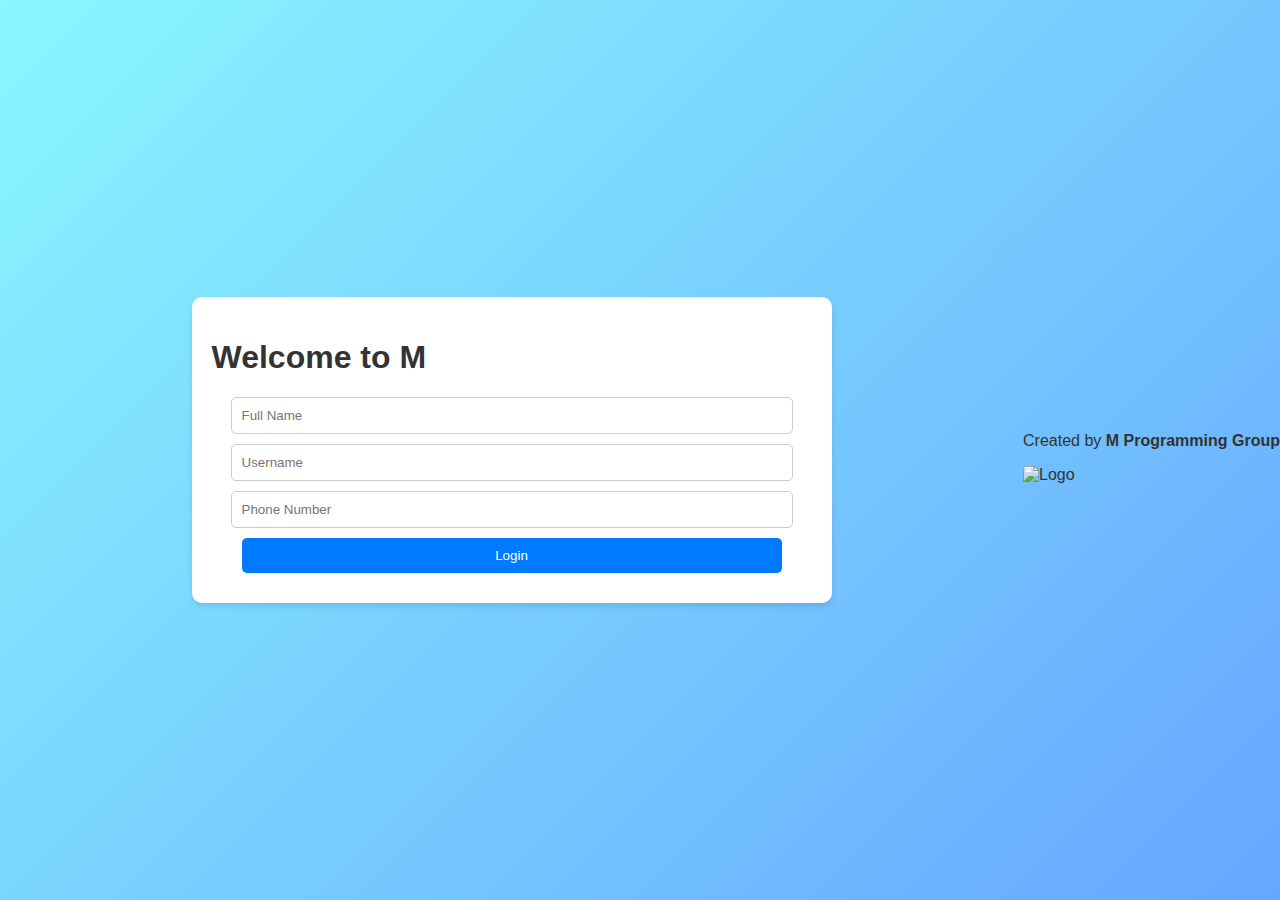
==== index.html @ b7b49cfd "Upload Code" ====
<!DOCTYPE html>
<html lang="en">
<head>
  <meta charset="UTF-8">
  <meta name="viewport" content="width=device-width, initial-scale=1.0">
  <title>M</title>
  <link rel="stylesheet" href="css/styles.css">
</head>
<body>
  <footer>
    <p>Created by <strong>M Programming Group</strong></p>
    <img src="urlsa/logo.png" alt="Logo">
  </footer>
  <script>
    const user = localStorage.getItem('currentUser');
    if (user) {
      window.location.href = "pages/chat.html";
    } else {
      window.location.href = "pages/login.html";
    }
  </script>
</body>
</html>
---- css/styles.css ----
/* General styles */
body {
    font-family: 'Arial', sans-serif;
    background: linear-gradient(135deg, #89f7fe, #66a6ff);
    display: flex;
    justify-content: center;
    align-items: center;
    height: 100vh;
    margin: 0;
    color: #333;
  }
  
  /* Login and Chat Containers */
  .login-container, .chat-container {
    background: white;
    padding: 20px;
    border-radius: 10px;
    width: 95%;
    max-width: 600px;
    margin: auto;
    box-shadow: 0 4px 6px rgba(0, 0, 0, 0.1);
    animation: fadeIn 0.5s ease-in-out;
  }
  
  /* Form and Input Fields */
  input, textarea, button {
    display: block;
    width: 90%;
    margin: 10px auto;
    padding: 10px;
    border-radius: 5px;
    border: 1px solid #ccc;
  }
  
  textarea {
    height: 80px;
  }
  
  button {
    background-color: #007BFF;
    color: white;
    border: none;
    cursor: pointer;
    padding: 10px 20px;
    border-radius: 5px;
  }
  
  button:hover {
    background-color: #0056b3;
  }
  
  /* Chat History */
  .chat-box, .chat-history, .favorite-stickers, .theme-upload {
    margin: 20px 0;
  }
  
  ul#chat-list, ul#favorite-list {
    list-style: none;
    padding: 0;
  }
  
  ul#chat-list li, ul#favorite-list li {
    margin-bottom: 15px;
    padding: 10px;
    background-color: #f9f9f9;
    border-radius: 5px;
    box-shadow: 0 2px 5px rgba(0, 0, 0, 0.1);
    transition: transform 0.3s ease, box-shadow 0.3s ease;
  }
  
  ul#chat-list li:hover, ul#favorite-list li:hover {
    transform: scale(1.02);
    box-shadow: 0 2px 10px rgba(0, 0, 0, 0.15);
  }
  
  /* Chat Media */
  .chat-media {
    display: block;
    max-width: 100%;
    margin-top: 10px;
    border-radius: 5px;
  }
  
  /* Animations */
  @keyframes fadeIn {
    from {
      opacity: 0;
      transform: translateY(20px);
    }
    to {
      opacity: 1;
      transform: translateY(0);
    }
  }
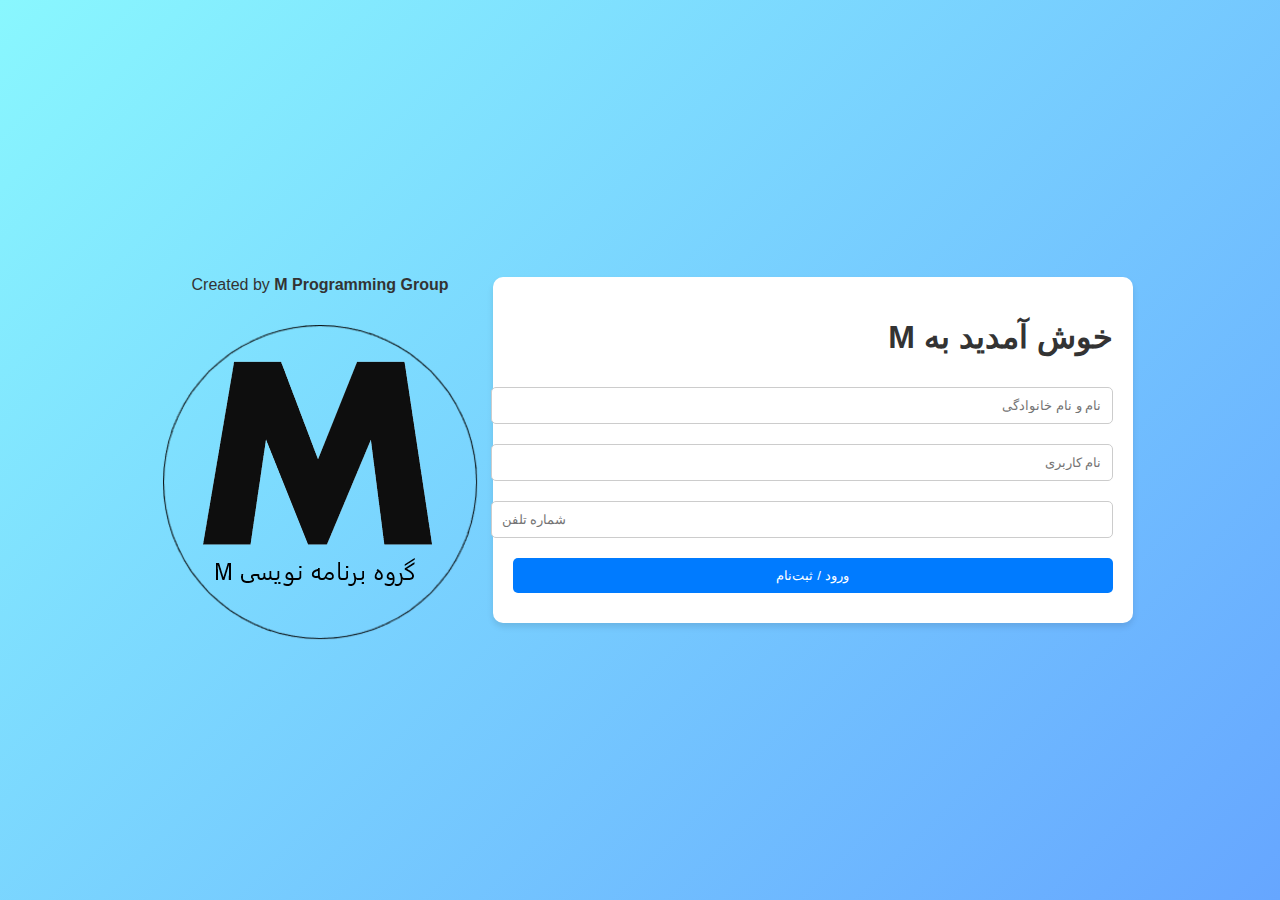
==== commit 354e6534: "پ" ====
--- a/index.html
+++ b/index.html
@@ -1,5 +1,5 @@
 <!DOCTYPE html>
-<html lang="en">
+<html lang="fa">
 <head>
   <meta charset="UTF-8">
   <meta name="viewport" content="width=device-width, initial-scale=1.0">
--- a/css/styles.css
+++ b/css/styles.css
@@ -5,90 +5,119 @@
     display: flex;
     justify-content: center;
     align-items: center;
-    height: 100vh;
+    min-height: 100vh;
     margin: 0;
+    direction: rtl;
     color: #333;
   }
   
-  /* Login and Chat Containers */
+  /* Containers */
   .login-container, .chat-container {
-    background: white;
+    background: #fff;
     padding: 20px;
     border-radius: 10px;
     width: 95%;
     max-width: 600px;
-    margin: auto;
-    box-shadow: 0 4px 6px rgba(0, 0, 0, 0.1);
+    box-shadow: 0 4px 6px rgba(0,0,0,0.1);
     animation: fadeIn 0.5s ease-in-out;
   }
   
-  /* Form and Input Fields */
-  input, textarea, button {
-    display: block;
-    width: 90%;
-    margin: 10px auto;
+  /* فرم ورود */
+  .login-container form input,
+  .login-container form button {
+    width: 100%;
     padding: 10px;
+    margin: 10px 0;
     border-radius: 5px;
     border: 1px solid #ccc;
   }
   
-  textarea {
-    height: 80px;
+  .login-container form button {
+    background-color: #007BFF;
+    color: #fff;
+    border: none;
+    cursor: pointer;
   }
   
-  button {
-    background-color: #007BFF;
-    color: white;
-    border: none;
-    cursor: pointer;
-    padding: 10px 20px;
-    border-radius: 5px;
-  }
-  
-  button:hover {
+  .login-container form button:hover {
     background-color: #0056b3;
   }
   
-  /* Chat History */
-  .chat-box, .chat-history, .favorite-stickers, .theme-upload {
-    margin: 20px 0;
+  /* بخش چت */
+  .chat-container .user-info {
+    display: flex;
+    justify-content: space-between;
+    align-items: center;
   }
   
-  ul#chat-list, ul#favorite-list {
+  .chat-container .chat-box input,
+  .chat-container .chat-box textarea,
+  .chat-container .chat-box button {
+    width: 100%;
+    padding: 10px;
+    margin: 8px 0;
+    border-radius: 5px;
+    border: 1px solid #ccc;
+  }
+  
+  .chat-container .chat-box button {
+    background-color: #007BFF;
+    color: #fff;
+    border: none;
+    cursor: pointer;
+  }
+  
+  .chat-container .chat-box button:hover {
+    background-color: #0056b3;
+  }
+  
+  /* تاریخچه چت */
+  .chat-history ul {
+    list-style: none;
+    padding: 0;
+    max-height: 300px;
+    overflow-y: auto;
+  }
+  
+  .chat-history ul li {
+    background: #f9f9f9;
+    margin-bottom: 10px;
+    padding: 8px;
+    border-radius: 5px;
+    transition: background 0.3s;
+  }
+  
+  .chat-history ul li:hover {
+    background: #ececec;
+  }
+  
+  /* استیکرها و تم */
+  .favorite-stickers ul, .theme-upload {
+    margin-top: 20px;
+  }
+  
+  .favorite-stickers ul {
     list-style: none;
     padding: 0;
   }
   
-  ul#chat-list li, ul#favorite-list li {
-    margin-bottom: 15px;
-    padding: 10px;
-    background-color: #f9f9f9;
+  .favorite-stickers ul li {
+    display: inline-block;
+    margin: 5px;
+    padding: 5px;
+    border: 1px solid #ccc;
     border-radius: 5px;
-    box-shadow: 0 2px 5px rgba(0, 0, 0, 0.1);
-    transition: transform 0.3s ease, box-shadow 0.3s ease;
   }
   
-  ul#chat-list li:hover, ul#favorite-list li:hover {
-    transform: scale(1.02);
-    box-shadow: 0 2px 10px rgba(0, 0, 0, 0.15);
-  }
-  
-  /* Chat Media */
-  .chat-media {
-    display: block;
-    max-width: 100%;
-    margin-top: 10px;
-    border-radius: 5px;
+  /* Footer */
+  footer {
+    text-align: center;
+    margin-top: 15px;
   }
   
   /* Animations */
   @keyframes fadeIn {
-    from {
-      opacity: 0;
-      transform: translateY(20px);
-    }
-    to {
-      opacity: 1;
-      transform: translateY(0);
-    }
-  }  +    from { opacity: 0; transform: translateY(20px); }
+    to { opacity: 1; transform: translateY(0); }
+  }
+  